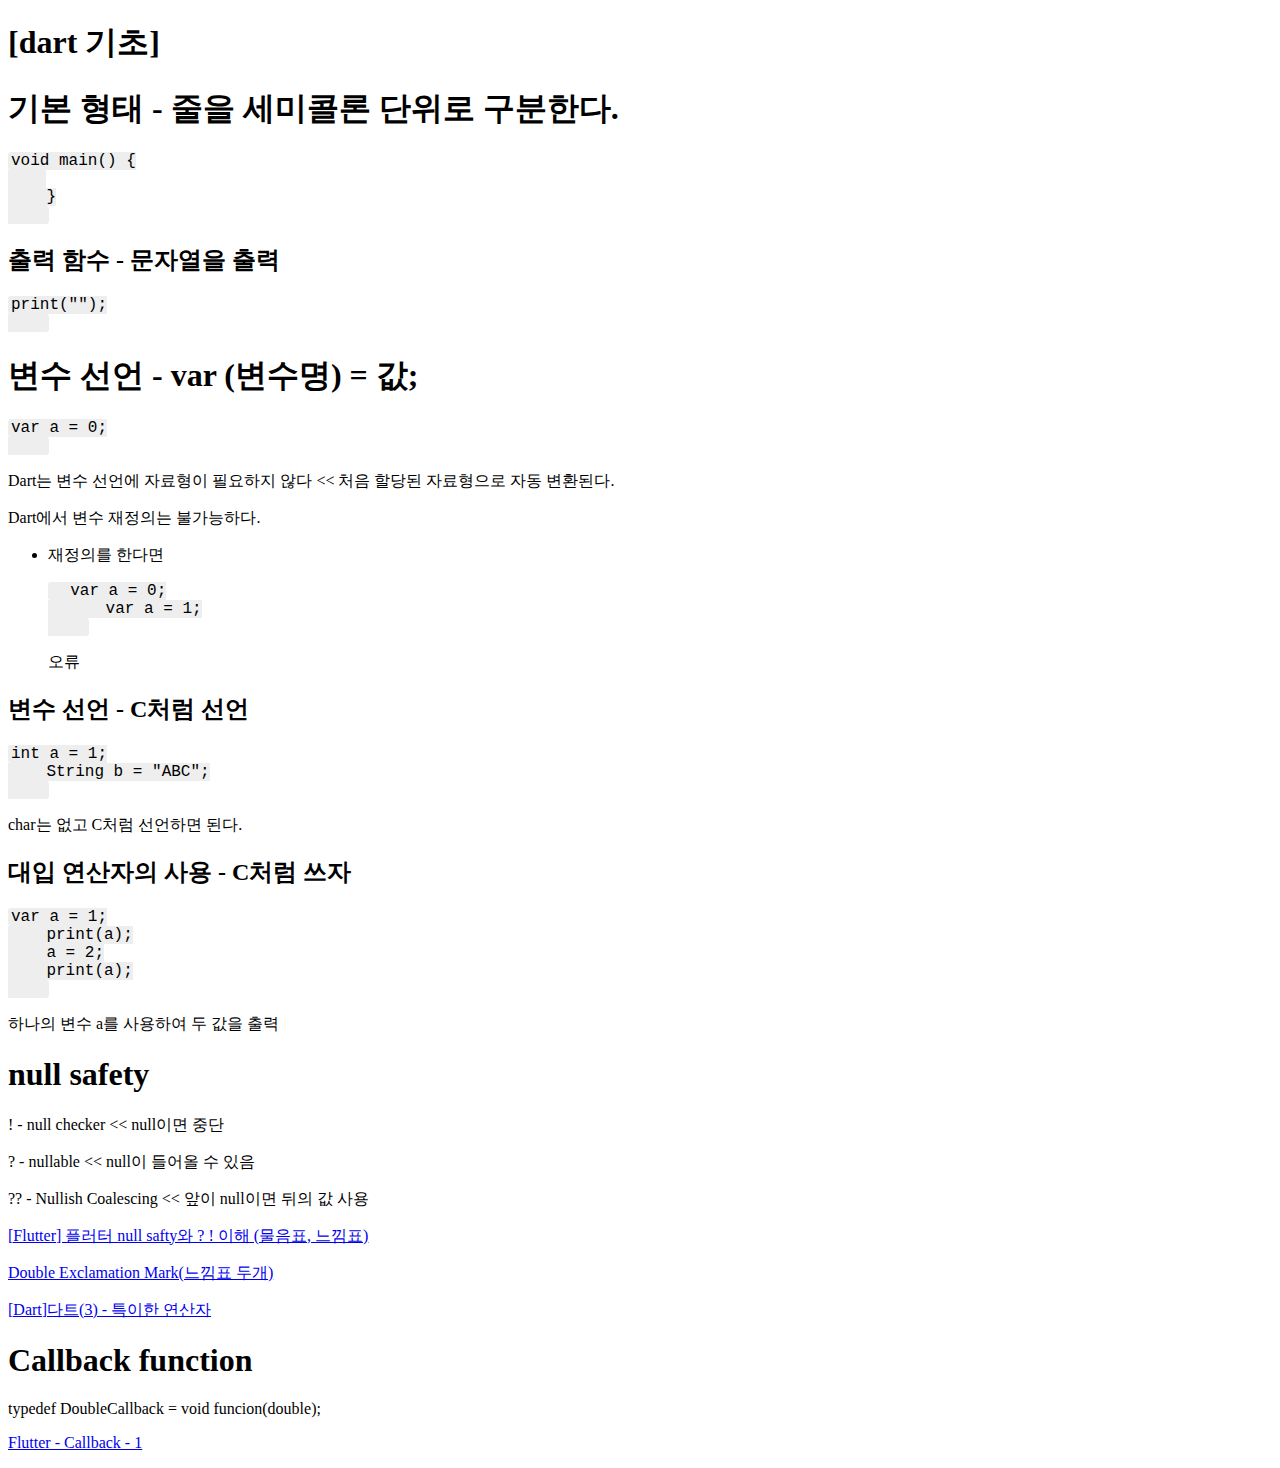
==== foundation/flutter/data/dart.html @ 508fa782 "data in data exemple" ====
<!DOCTYPE html>
<html lang="en">
  <head>
    <meta charset="UTF-8" />
    <meta name="viewport" content="width=device-width, initial-scale=1.0" />
    <title>Document</title>
    <style>
      code {
        background-color: #eee;
        border-radius: 3px;
        font-family: courier, monospace;
        padding: 0 3px;
      }
    </style>
  </head>
  <body>
    <h1 id="-dart-">[dart 기초]</h1>
    <h1 id="-">기본 형태 - 줄을 세미콜론 단위로 구분한다.</h1>
    <pre><code class="lang-dart"><span class="hljs-function"><span class="hljs-keyword">void</span> <span class="hljs-title">main</span><span class="hljs-params">()</span> </span>{
    
    }
    </code></pre>
    <h2 id="-">출력 함수 - 문자열을 출력</h2>
    <pre><code class="lang-dart">print(<span class="hljs-string">""</span>)<span class="hljs-comment">;</span>
    </code></pre>
    <h1 id="-var-">변수 선언 - var (변수명) = 값;</h1>
    <pre><code class="lang-dart"><span class="hljs-attribute">var a</span> = 0;
    </code></pre>
    <p>
      Dart는 변수 선언에 자료형이 필요하지 않다 &lt;&lt; 처음 할당된 자료형으로
      자동 변환된다.
    </p>
    <p>Dart에서 변수 재정의는 불가능하다.</p>
    <ul>
      <li>
        <p>재정의를 한다면</p>
        <pre><code class="lang-dart"><span class="hljs-attribute">  var a</span> = 0;
    <span class="hljs-attribute">  var a</span> = 1;
    </code></pre>
        <p>오류</p>
      </li>
    </ul>
    <h2 id="-c-">변수 선언 - C처럼 선언</h2>
    <pre><code class="lang-dart"><span class="hljs-attribute">int a</span> = 1;
    <span class="hljs-attribute">String b</span> = <span class="hljs-string">"ABC"</span>;
    </code></pre>
    <p>char는 없고 C처럼 선언하면 된다.</p>
    <h2 id="-c-">대입 연산자의 사용 - C처럼 쓰자</h2>
    <pre><code class="lang-dart">var a = <span class="hljs-number">1</span><span class="hljs-comment">;</span>
    print(a)<span class="hljs-comment">;</span>
    <span class="hljs-attribute">a</span> = <span class="hljs-number">2</span><span class="hljs-comment">;</span>
    print(a)<span class="hljs-comment">;</span>
    </code></pre>
    <p>하나의 변수 a를 사용하여 두 값을 출력</p>
    <h1 id="null-safety">null safety</h1>
    <p>! - null checker &lt;&lt; null이면 중단</p>
    <p>? - nullable &lt;&lt; null이 들어올 수 있음</p>
    <p>?? - Nullish Coalescing &lt;&lt; 앞이 null이면 뒤의 값 사용</p>
    <p>
      <a href="https://son50math.tistory.com/88"
        >[Flutter] 플러터 null safty와 ? ! 이해 (물음표, 느낌표)</a
      >
    </p>
    <p>
      <a href="https://daramji-joa.tistory.com/7"
        >Double Exclamation Mark(느낌표 두개)</a
      >
    </p>
    <p>
      <a href="https://sneakstarberry.github.io/posts/dart03-operand/"
        >[Dart]다트(3) - 특이한 연산자</a
      >
    </p>
    <h1 id="callback-function">Callback function</h1>
    <p>typedef DoubleCallback = void funcion(double);</p>
    <p>
      <a href="https://velog.io/@qlr222/Flutter-Callback-1"
        >Flutter - Callback - 1</a
      >
    </p>
  </body>
</html>
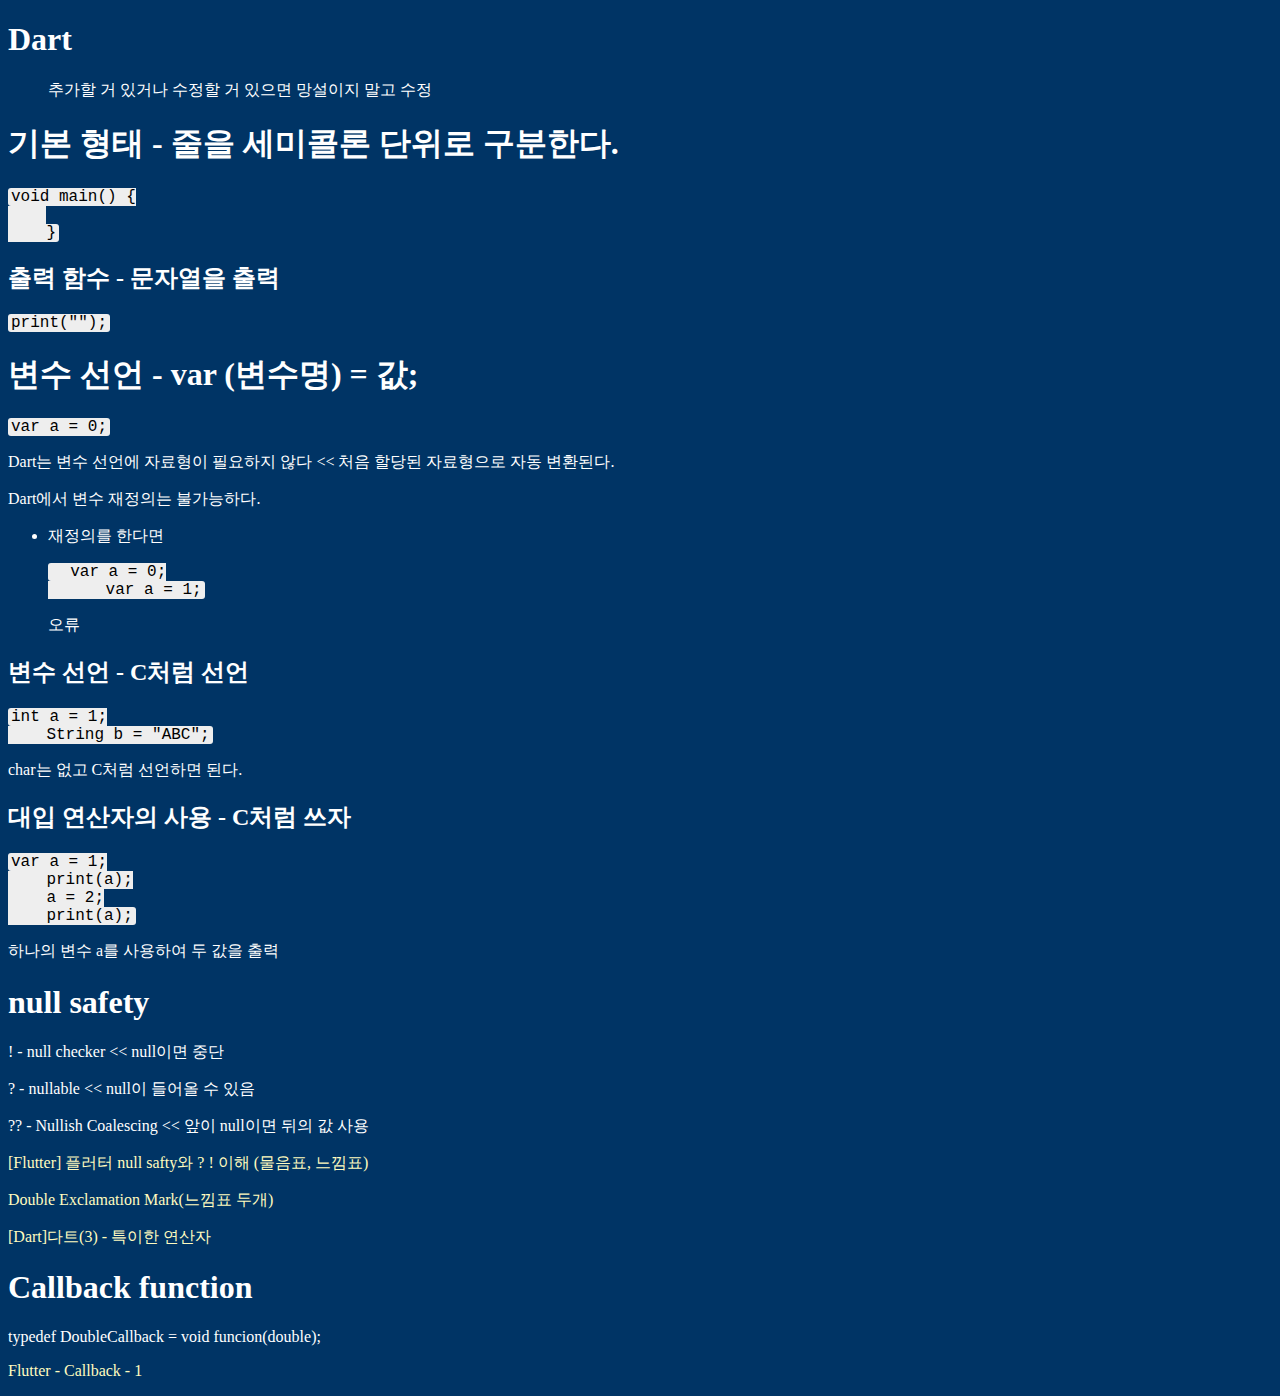
==== commit f6adecd6: "sex" ====
--- a/foundation/flutter/data/dart.html
+++ b/foundation/flutter/data/dart.html
@@ -5,27 +5,37 @@
     <meta name="viewport" content="width=device-width, initial-scale=1.0" />
     <title>Document</title>
     <style>
+      html {
+        background-color: #003465;
+        color: white;
+        text-align: justify;
+      }
+      a {
+        color: #fffbbf;
+        text-decoration-line: none;
+      }
       code {
         background-color: #eee;
         border-radius: 3px;
+        color: black;
         font-family: courier, monospace;
         padding: 0 3px;
       }
     </style>
   </head>
   <body>
-    <h1 id="-dart-">[dart 기초]</h1>
+    <h1 id="dart">Dart</h1>
+    <blockquote>
+      <p>추가할 거 있거나 수정할 거 있으면 망설이지 말고 수정</p>
+    </blockquote>
     <h1 id="-">기본 형태 - 줄을 세미콜론 단위로 구분한다.</h1>
     <pre><code class="lang-dart"><span class="hljs-function"><span class="hljs-keyword">void</span> <span class="hljs-title">main</span><span class="hljs-params">()</span> </span>{
     
-    }
-    </code></pre>
+    }</code></pre>
     <h2 id="-">출력 함수 - 문자열을 출력</h2>
-    <pre><code class="lang-dart">print(<span class="hljs-string">""</span>)<span class="hljs-comment">;</span>
-    </code></pre>
+    <pre><code class="lang-dart">print(<span class="hljs-string">""</span>)<span class="hljs-comment">;</span></code></pre>
     <h1 id="-var-">변수 선언 - var (변수명) = 값;</h1>
-    <pre><code class="lang-dart"><span class="hljs-attribute">var a</span> = 0;
-    </code></pre>
+    <pre><code class="lang-dart"><span class="hljs-attribute">var a</span> = 0;</code></pre>
     <p>
       Dart는 변수 선언에 자료형이 필요하지 않다 &lt;&lt; 처음 할당된 자료형으로
       자동 변환된다.
@@ -35,22 +45,19 @@
       <li>
         <p>재정의를 한다면</p>
         <pre><code class="lang-dart"><span class="hljs-attribute">  var a</span> = 0;
-    <span class="hljs-attribute">  var a</span> = 1;
-    </code></pre>
+    <span class="hljs-attribute">  var a</span> = 1;</code></pre>
         <p>오류</p>
       </li>
     </ul>
     <h2 id="-c-">변수 선언 - C처럼 선언</h2>
     <pre><code class="lang-dart"><span class="hljs-attribute">int a</span> = 1;
-    <span class="hljs-attribute">String b</span> = <span class="hljs-string">"ABC"</span>;
-    </code></pre>
+    <span class="hljs-attribute">String b</span> = <span class="hljs-string">"ABC"</span>;</code></pre>
     <p>char는 없고 C처럼 선언하면 된다.</p>
     <h2 id="-c-">대입 연산자의 사용 - C처럼 쓰자</h2>
     <pre><code class="lang-dart">var a = <span class="hljs-number">1</span><span class="hljs-comment">;</span>
     print(a)<span class="hljs-comment">;</span>
     <span class="hljs-attribute">a</span> = <span class="hljs-number">2</span><span class="hljs-comment">;</span>
-    print(a)<span class="hljs-comment">;</span>
-    </code></pre>
+    print(a)<span class="hljs-comment">;</span></code></pre>
     <p>하나의 변수 a를 사용하여 두 값을 출력</p>
     <h1 id="null-safety">null safety</h1>
     <p>! - null checker &lt;&lt; null이면 중단</p>
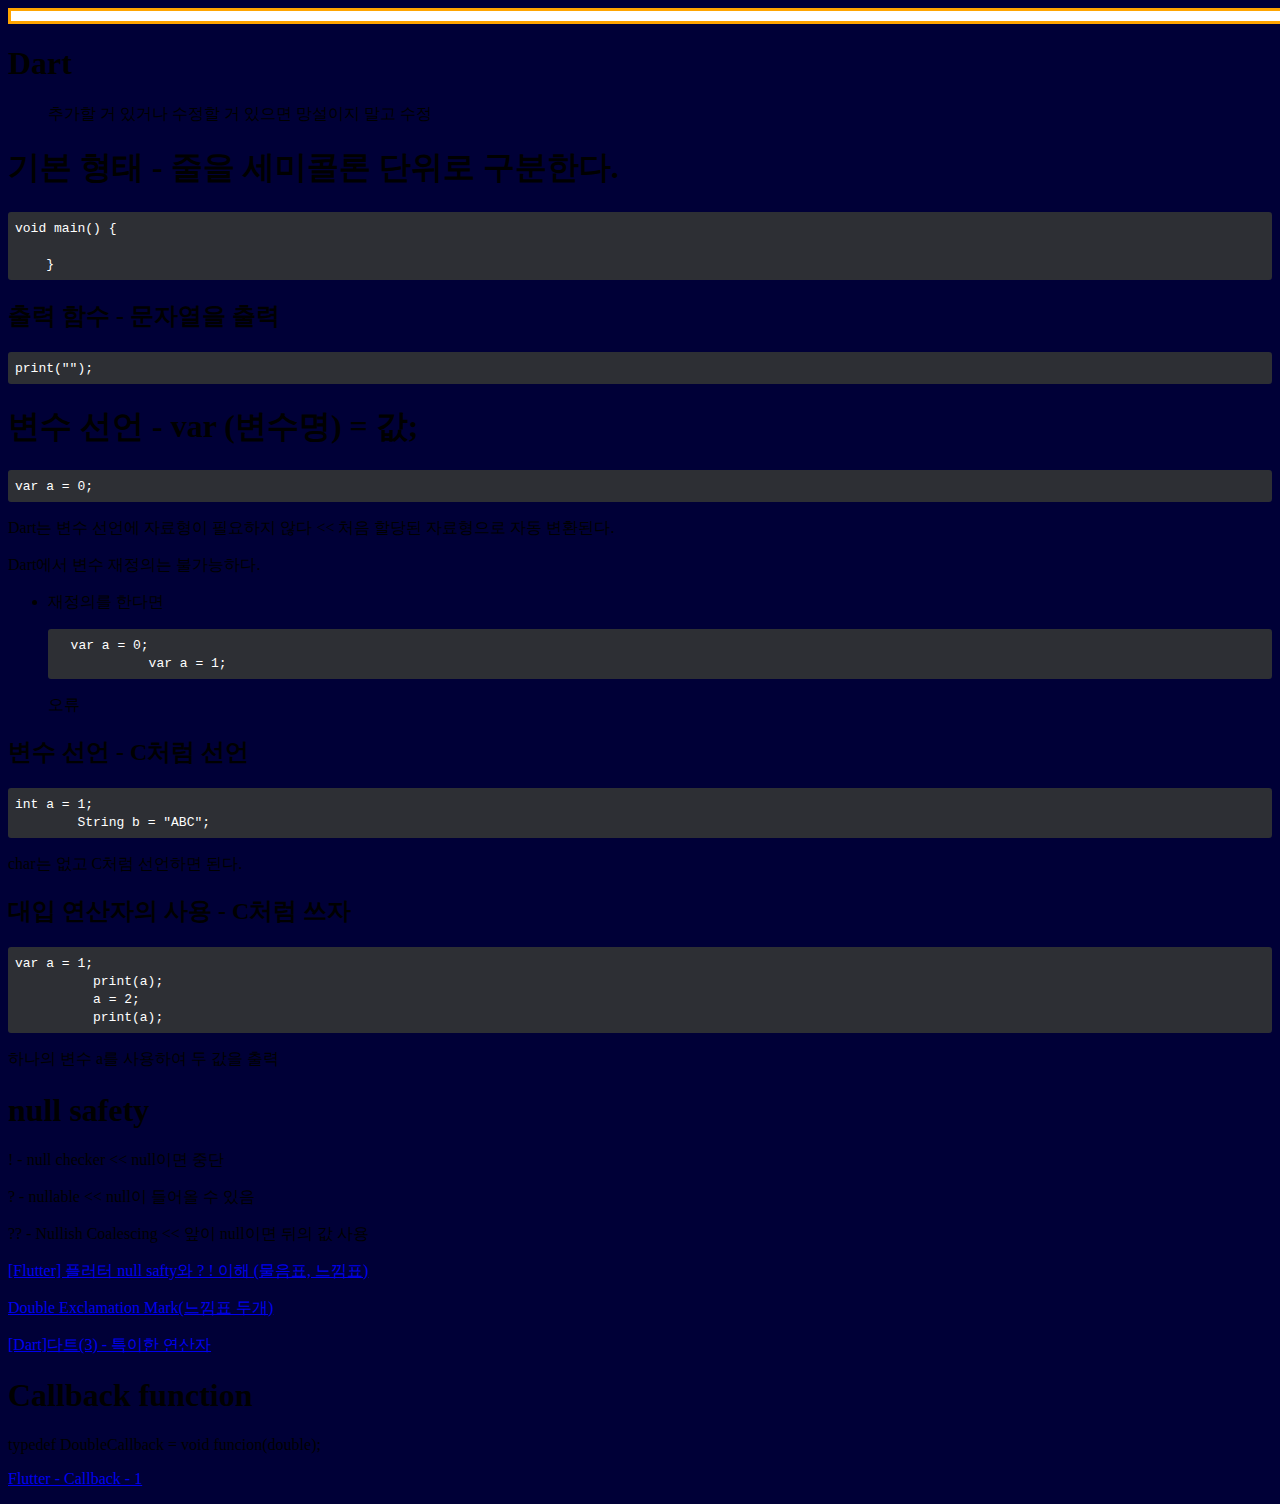
==== commit 4273b80a: "vault backup: 2024-06-17 23:07:00" ====
--- a/foundation/flutter/data/dart.html
+++ b/foundation/flutter/data/dart.html
@@ -3,87 +3,61 @@
   <head>
     <meta charset="UTF-8" />
     <meta name="viewport" content="width=device-width, initial-scale=1.0" />
-    <title>Document</title>
-    <style>
-      html {
-        background-color: #003465;
-        color: white;
-        text-align: justify;
-      }
-      a {
-        color: #fffbbf;
-        text-decoration-line: none;
-      }
-      code {
-        background-color: #eee;
-        border-radius: 3px;
-        color: black;
-        font-family: courier, monospace;
-        padding: 0 3px;
-      }
-    </style>
+    <link rel="stylesheet" href="../../css/htmlfiletemplete.css" />
   </head>
   <body>
+    <div class="tableIntroduce"></div>
     <h1 id="dart">Dart</h1>
-    <blockquote>
-      <p>추가할 거 있거나 수정할 거 있으면 망설이지 말고 수정</p>
-    </blockquote>
-    <h1 id="-">기본 형태 - 줄을 세미콜론 단위로 구분한다.</h1>
-    <pre><code class="lang-dart"><span class="hljs-function"><span class="hljs-keyword">void</span> <span class="hljs-title">main</span><span class="hljs-params">()</span> </span>{
+    
+      <blockquote>
+        <p>추가할 거 있거나 수정할 거 있으면 망설이지 말고 수정</p>
+      </blockquote>
+      <h1 id="-">기본 형태 - 줄을 세미콜론 단위로 구분한다.</h1>
+      <pre><code class="lang-dart"><span class="hljs-function"><span class="hljs-keyword">void</span> <span class="hljs-title">main</span><span class="hljs-params">()</span> </span>{
     
     }</code></pre>
-    <h2 id="-">출력 함수 - 문자열을 출력</h2>
-    <pre><code class="lang-dart">print(<span class="hljs-string">""</span>)<span class="hljs-comment">;</span></code></pre>
-    <h1 id="-var-">변수 선언 - var (변수명) = 값;</h1>
-    <pre><code class="lang-dart"><span class="hljs-attribute">var a</span> = 0;</code></pre>
-    <p>
-      Dart는 변수 선언에 자료형이 필요하지 않다 &lt;&lt; 처음 할당된 자료형으로
-      자동 변환된다.
-    </p>
-    <p>Dart에서 변수 재정의는 불가능하다.</p>
-    <ul>
-      <li>
-        <p>재정의를 한다면</p>
-        <pre><code class="lang-dart"><span class="hljs-attribute">  var a</span> = 0;
-    <span class="hljs-attribute">  var a</span> = 1;</code></pre>
-        <p>오류</p>
-      </li>
-    </ul>
-    <h2 id="-c-">변수 선언 - C처럼 선언</h2>
-    <pre><code class="lang-dart"><span class="hljs-attribute">int a</span> = 1;
-    <span class="hljs-attribute">String b</span> = <span class="hljs-string">"ABC"</span>;</code></pre>
-    <p>char는 없고 C처럼 선언하면 된다.</p>
-    <h2 id="-c-">대입 연산자의 사용 - C처럼 쓰자</h2>
-    <pre><code class="lang-dart">var a = <span class="hljs-number">1</span><span class="hljs-comment">;</span>
-    print(a)<span class="hljs-comment">;</span>
-    <span class="hljs-attribute">a</span> = <span class="hljs-number">2</span><span class="hljs-comment">;</span>
-    print(a)<span class="hljs-comment">;</span></code></pre>
-    <p>하나의 변수 a를 사용하여 두 값을 출력</p>
-    <h1 id="null-safety">null safety</h1>
-    <p>! - null checker &lt;&lt; null이면 중단</p>
-    <p>? - nullable &lt;&lt; null이 들어올 수 있음</p>
-    <p>?? - Nullish Coalescing &lt;&lt; 앞이 null이면 뒤의 값 사용</p>
-    <p>
-      <a href="https://son50math.tistory.com/88"
-        >[Flutter] 플러터 null safty와 ? ! 이해 (물음표, 느낌표)</a
-      >
-    </p>
-    <p>
-      <a href="https://daramji-joa.tistory.com/7"
-        >Double Exclamation Mark(느낌표 두개)</a
-      >
-    </p>
-    <p>
-      <a href="https://sneakstarberry.github.io/posts/dart03-operand/"
-        >[Dart]다트(3) - 특이한 연산자</a
-      >
-    </p>
-    <h1 id="callback-function">Callback function</h1>
-    <p>typedef DoubleCallback = void funcion(double);</p>
-    <p>
-      <a href="https://velog.io/@qlr222/Flutter-Callback-1"
-        >Flutter - Callback - 1</a
-      >
-    </p>
+      <h2 id="-">출력 함수 - 문자열을 출력</h2>
+      <pre><code class="lang-dart">print(<span class="hljs-string">""</span>)<span class="hljs-comment">;</span></code></pre>
+      <h1 id="-var-">변수 선언 - var (변수명) = 값;</h1>
+      <pre><code class="lang-dart"><span class="hljs-attribute">var a</span> = 0;</code></pre>
+      <p>Dart는 변수 선언에 자료형이 필요하지 않다 &lt;&lt; 처음 할당된 자료형으로 자동 변환된다.</p>
+      <p>Dart에서 변수 재정의는 불가능하다.</p>
+      <ul>
+        <li>
+          <p>재정의를 한다면</p>
+          <pre><code class="lang-dart"><span class="hljs-attribute">  var a</span> = 0;
+          <span class="hljs-attribute">  var a</span> = 1;</code></pre>
+          <p>오류</p>
+        </li>
+      </ul>
+      <h2 id="-c-">변수 선언 - C처럼 선언</h2>
+      <pre><code class="lang-dart"><span class="hljs-attribute">int a</span> = 1;
+        <span class="hljs-attribute">String b</span> = <span class="hljs-string">"ABC"</span>;</code></pre>
+      <p>char는 없고 C처럼 선언하면 된다.</p>
+      <h2 id="-c-">대입 연산자의 사용 - C처럼 쓰자</h2>
+      <pre><code class="lang-dart">var a = <span class="hljs-number">1</span><span class="hljs-comment">;</span>
+          print(a)<span class="hljs-comment">;</span>
+          <span class="hljs-attribute">a</span> = <span class="hljs-number">2</span><span class="hljs-comment">;</span>
+          print(a)<span class="hljs-comment">;</span></code></pre>
+      <p>하나의 변수 a를 사용하여 두 값을 출력</p>
+      <h1 id="null-safety">null safety</h1>
+      <p>! - null checker &lt;&lt; null이면 중단</p>
+      <p>? - nullable &lt;&lt; null이 들어올 수 있음</p>
+      <p>?? - Nullish Coalescing &lt;&lt; 앞이 null이면 뒤의 값 사용</p>
+      <p>
+        <a href="https://son50math.tistory.com/88">[Flutter] 플러터 null safty와 ? ! 이해 (물음표, 느낌표)</a>
+      </p>
+      <p>
+        <a href="https://daramji-joa.tistory.com/7">Double Exclamation Mark(느낌표 두개)</a>
+      </p>
+      <p>
+        <a href="https://sneakstarberry.github.io/posts/dart03-operand/">[Dart]다트(3) - 특이한 연산자</a>
+      </p>
+      <h1 id="callback-function">Callback function</h1>
+      <p>typedef DoubleCallback = void funcion(double);</p>
+      <p>
+        <a href="https://velog.io/@qlr222/Flutter-Callback-1">Flutter - Callback - 1</a>
+      </p>
+    </div>
   </body>
 </html>
--- a/foundation/css/htmlfiletemplete.css
+++ b/foundation/css/htmlfiletemplete.css
@@ -0,0 +1,46 @@
+@font-face {
+  src: url("../font/SpoqaHanSansNeo-Medium.otf");
+  font-family: "maple";
+}
+html {
+  background-color: rgb(0, 0, 55);
+}
+
+pre {
+  line-height: normal;
+  font-family: monospace;
+  background-color: #2d2f34;
+  border-radius: 3px;
+  font-family: courier, monospace;
+  padding: 7px;
+  color: white;
+  margin: 15px 0;
+  text-shadow: none;
+}
+.tableIntroduce {
+  text-align: center;
+  border: orange solid;
+  color: black;
+  height: 50%;
+  width: 100%;
+  padding: 5px 10px;
+  border-collapse: collapse;
+  background-color: white;
+  margin: auto;
+}
+.mainTextBorder {
+  line-height: 2em;
+  font-size: smaller;
+  font-family: "maple";
+  color: white;
+  margin: auto 10%;
+  border: 1px solid black;
+  border-radius: 1em;
+  padding: 10px 50px;
+  background-color: #273966;
+}
+
+.tableImg {
+  width: 30%;
+  height: 50%;
+}
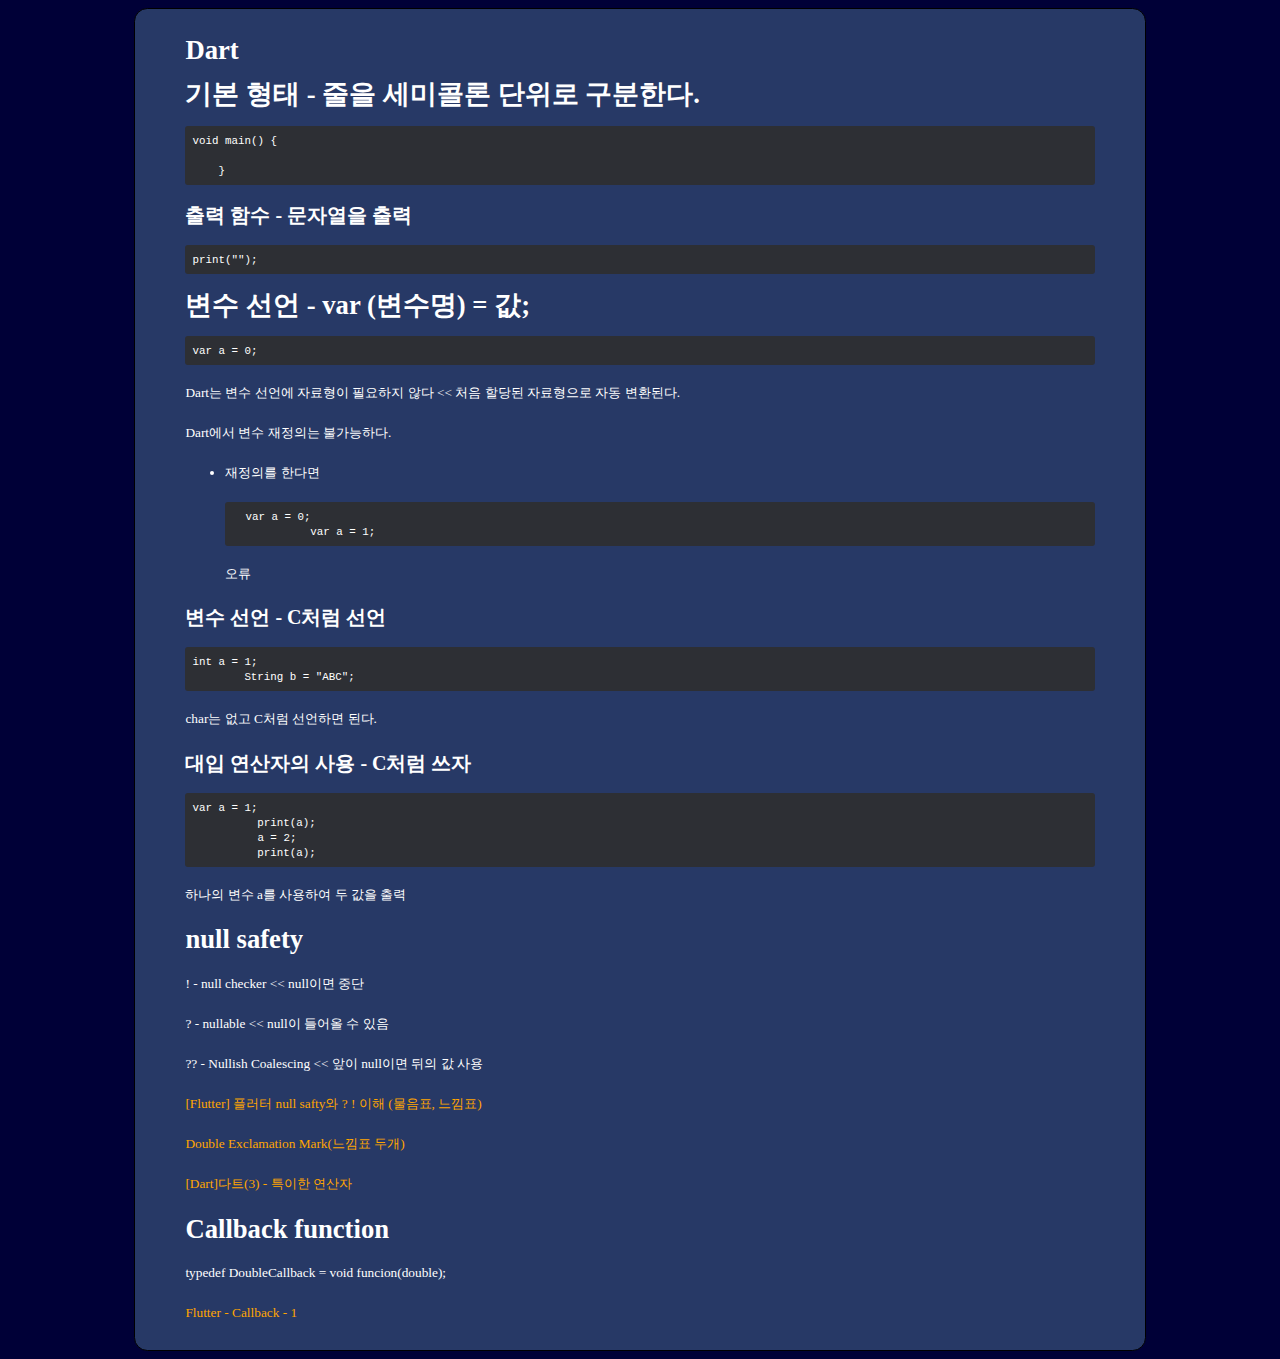
==== commit c9f1d71b: "vault backup: 2024-06-17 23:09:02" ====
--- a/foundation/flutter/data/dart.html
+++ b/foundation/flutter/data/dart.html
@@ -6,12 +6,8 @@
     <link rel="stylesheet" href="../../css/htmlfiletemplete.css" />
   </head>
   <body>
-    <div class="tableIntroduce"></div>
-    <h1 id="dart">Dart</h1>
-    
-      <blockquote>
-        <p>추가할 거 있거나 수정할 거 있으면 망설이지 말고 수정</p>
-      </blockquote>
+    <div class="mainTextBorder">
+      <h1 id="dart">Dart</h1>
       <h1 id="-">기본 형태 - 줄을 세미콜론 단위로 구분한다.</h1>
       <pre><code class="lang-dart"><span class="hljs-function"><span class="hljs-keyword">void</span> <span class="hljs-title">main</span><span class="hljs-params">()</span> </span>{
     
--- a/foundation/css/htmlfiletemplete.css
+++ b/foundation/css/htmlfiletemplete.css
@@ -44,3 +44,8 @@
   width: 30%;
   height: 50%;
 }
+
+a {
+  text-decoration: none;
+  color: orange;
+}
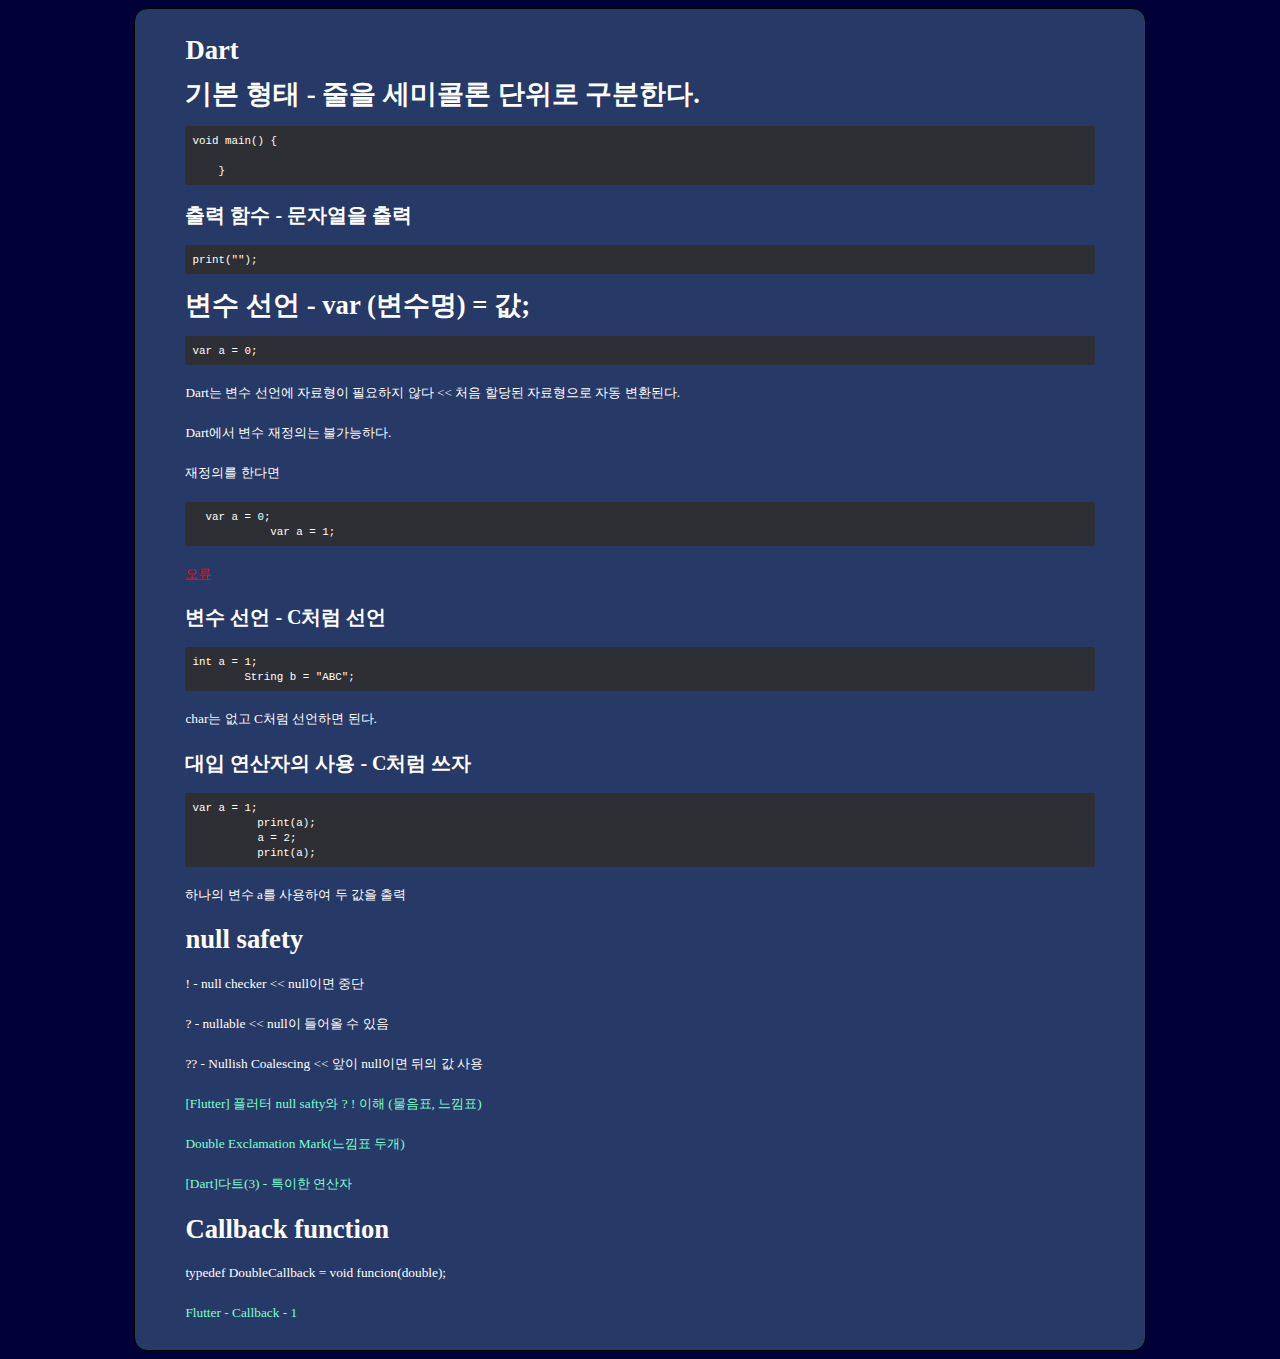
==== commit fa28ca04: "vault backup: 2024-06-17 23:16:59" ====
--- a/foundation/flutter/data/dart.html
+++ b/foundation/flutter/data/dart.html
@@ -18,14 +18,12 @@
       <pre><code class="lang-dart"><span class="hljs-attribute">var a</span> = 0;</code></pre>
       <p>Dart는 변수 선언에 자료형이 필요하지 않다 &lt;&lt; 처음 할당된 자료형으로 자동 변환된다.</p>
       <p>Dart에서 변수 재정의는 불가능하다.</p>
-      <ul>
-        <li>
-          <p>재정의를 한다면</p>
-          <pre><code class="lang-dart"><span class="hljs-attribute">  var a</span> = 0;
+
+      <p>재정의를 한다면</p>
+      <pre><code class="lang-dart"><span class="hljs-attribute">  var a</span> = 0;
           <span class="hljs-attribute">  var a</span> = 1;</code></pre>
-          <p>오류</p>
-        </li>
-      </ul>
+      <p class="error">오류</p>
+
       <h2 id="-c-">변수 선언 - C처럼 선언</h2>
       <pre><code class="lang-dart"><span class="hljs-attribute">int a</span> = 1;
         <span class="hljs-attribute">String b</span> = <span class="hljs-string">"ABC"</span>;</code></pre>
--- a/foundation/css/htmlfiletemplete.css
+++ b/foundation/css/htmlfiletemplete.css
@@ -47,5 +47,10 @@
 
 a {
   text-decoration: none;
-  color: orange;
+  color: aquamarine;
 }
+
+.error {
+  color: red;
+  text-decoration: underline red;
+}
